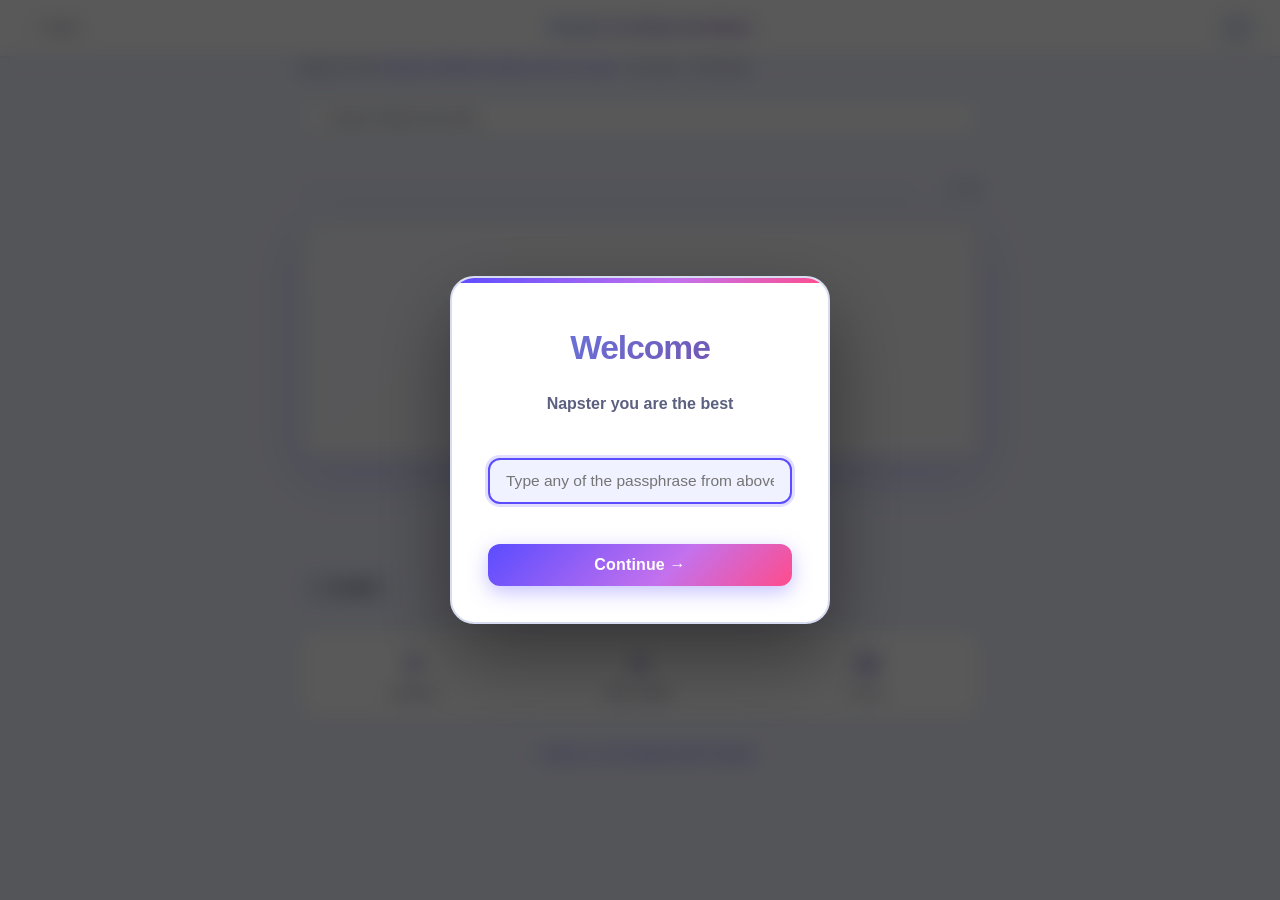
==== claude-certified-architect.html @ 0780bf37 "feat: add Claude Certified Architect deck (30 cards, 5 domains) Based on the CCA-F exam at certsafar" ====
<!DOCTYPE html>
<html lang="en" data-theme="light">
<head>
  <meta charset="UTF-8">
  <meta name="viewport" content="width=device-width, initial-scale=1.0">
  <title>Claude Certified Architect – Revision on the Go</title>
  <link rel="stylesheet" href="style.css">
  <script>document.documentElement.setAttribute('data-theme', localStorage.getItem('lottg_theme') || 'light');</script>
</head>
<body>
  <header class="page-header">
    <a class="back-link" href="index.html">← Topics</a>
    <h1>Claude Certified Architect</h1>
    <div class="header-actions">
      <button class="theme-btn" id="theme-toggle" title="Toggle dark mode">☾</button>
    </div>
  </header>

  <main>
    <div class="deck-header">
      <p class="deck-meta-line">Based on the <a href="https://www.certsafari.com/anthropic/claude-certified-architect" target="_blank" rel="noopener">Claude Certified Architect (CCA-F) exam</a> · 30 cards · 5 domains</p>
    </div>

    <div class="deck-search-wrap">
      <span style="color:var(--text-muted);font-size:0.9rem">⌕</span>
      <input type="search" id="deck-search" placeholder="Search within this deck…" autocomplete="off">
    </div>
    <p class="search-matches" id="search-matches"></p>

    <div class="progress-wrap">
      <div class="progress-bar"><div class="progress-fill" id="progress-fill"></div></div>
      <span class="progress-text" id="progress-text">0 / 30</span>
    </div>

    <div class="card-viewport">
      <div class="card-inner" id="card-inner">
        <div class="card-face card-front">
          <p class="card-text" id="card-q"></p>
          <span class="card-hint">click · tap · space to flip</span>
        </div>
        <div class="card-face card-back">
          <p class="card-text" id="card-a"></p>
          <span class="card-hint">flip again to return</span>
        </div>
      </div>
    </div>

    <div class="card-nav">
      <button class="nav-btn" id="prev-btn" title="Previous (←)">‹</button>
      <button class="flip-btn" id="flip-btn">Flip</button>
      <button class="nav-btn" id="next-btn" title="Next (→)">›</button>
    </div>
    <p class="card-pos" id="card-pos">Card 1 of 30</p>

    <div class="sr-controls hidden" id="sr-controls">
      <button class="sr-btn sr-again" id="sr-again" title="Key: 1">Again</button>
      <button class="sr-btn sr-good"  id="sr-good"  title="Key: 2">Good</button>
      <button class="sr-btn sr-easy"  id="sr-easy"  title="Key: 3">Easy</button>
      <button class="sr-btn sr-known" id="sr-known" title="Key: K">Mark Known</button>
    </div>

    <div class="deck-toolbar">
      <button class="btn-secondary" id="shuffle-btn" title="Key: S">⇌ Shuffle</button>
    </div>

    <div class="stats-row">
      <div class="stat"><span class="stat-value" id="stat-known">0</span><span class="stat-label">Known</span></div>
      <div class="stat"><span class="stat-value" id="stat-due">0</span><span class="stat-label">Due today</span></div>
      <div class="stat"><span class="stat-value" id="stat-total">30</span><span class="stat-label">Total</span></div>
    </div>

    <p class="learn-next"><a href="get-started-with-claude.html">← Back to: Get Started with Claude</a></p>
  </main>

  <script>
  var DECK_ID = 'claude-certified-architect';
  var CARDS = [
    /* ── Domain 1: Agentic Architecture & Orchestration ── */
    { q: 'What are the two key stop_reason values in an agentic loop, and what does each mean?', a: '"tool_use" — the model wants to call a tool; continue the loop by executing the tool and returning results. "end_turn" — the model has finished; terminate the loop.' },
    { q: 'What is the hub-and-spoke architecture in multi-agent systems?', a: 'A coordinator (hub) manages multiple subagents (spokes). The coordinator decomposes tasks, delegates to subagents, aggregates results, and routes all communication — subagents do not talk to each other directly.' },
    { q: 'What must be explicitly provided when spawning a subagent?', a: 'The complete context the subagent needs — subagents have isolated context and do NOT automatically inherit anything from the coordinator. Pass all relevant findings, goals, and constraints directly in the subagent prompt.' },
    { q: 'What is the difference between programmatic enforcement and prompt-based guidance?', a: 'Programmatic enforcement is deterministic — it blocks or transforms behaviour in code regardless of model output. Prompt-based guidance is probabilistic — the model may or may not follow it. Use programmatic enforcement when guaranteed compliance is required.' },
    { q: 'What does a PostToolUse hook do in the Agent SDK?', a: 'It intercepts tool results after execution, allowing transformation or normalization of the result before the model sees it — e.g. stripping unnecessary fields, reformatting data, or enforcing compliance rules on the output.' },
    { q: 'How do you resume a named session in Claude Code, and when should you prefer a fresh start instead?', a: 'Use --resume <session-name> to resume. Prefer a fresh start with an injected summary when the original session has stale results — resuming with outdated context is less reliable than starting clean and injecting a concise summary of prior findings.' },
    { q: 'What is fork_session used for in Claude Code?', a: 'Creating independent branches from a shared session baseline — useful for exploring divergent implementation approaches in parallel without one branch affecting the other.' },

    /* ── Domain 2: Tool Design & MCP Integration ── */
    { q: 'What is the primary mechanism for LLM tool selection, and what makes it fail?', a: 'Tool descriptions are the primary signal. Failures occur when descriptions are too minimal, ambiguous, or overlapping — causing misrouting. Include input formats, example queries, edge cases, and clear boundaries to differentiate tools.' },
    { q: 'What does the MCP isError flag communicate, and why structure error responses?', a: 'isError signals a tool failure to the agent. Structured error responses (errorCategory, isRetryable boolean, description) let the agent decide whether to retry, fall back, or escalate — generic errors hide this context and prevent appropriate recovery.' },
    { q: 'What is the scoped tool access principle?', a: 'Each subagent should only have access to the tools relevant to its specialisation. Giving agents too many tools (18+ vs 4–5) degrades selection reliability and causes misuse of tools outside their domain.' },
    { q: 'What is the difference between project-level and user-level MCP server scoping?', a: 'Project-level (.mcp.json) — shared via version control, applies to all team members working on the project. User-level (~/.claude.json) — personal/experimental servers, not shared, applies across all projects for that user.' },
    { q: 'What is the difference between the Grep and Glob built-in tools?', a: 'Grep searches file CONTENTS for patterns (function names, error messages, imports). Glob matches FILE PATHS by name or extension pattern. Use Grep to find where something is written; use Glob to find files by name.' },
    { q: 'When should you use Read + Write instead of Edit in Claude Code?', a: 'When Edit cannot find a unique anchor text match in the file. Read the full file, make the modification in memory, then Write the complete updated content back.' },

    /* ── Domain 3: Claude Code Configuration & Workflows ── */
    { q: 'What is the CLAUDE.md configuration hierarchy?', a: 'User-level (~/.claude/CLAUDE.md) applies globally but is NOT shared via version control. Project-level (root CLAUDE.md) applies to the whole project. Directory-level CLAUDE.md applies only within that directory. Lower levels inherit from higher ones.' },
    { q: 'What is the difference between project-scoped and user-scoped slash commands?', a: 'Project-scoped commands live in .claude/commands/ and are shared with all team members via version control. User-scoped commands are personal and apply across all projects for that user only.' },
    { q: 'What does context: fork frontmatter do in a Claude Code skill?', a: 'Runs the skill in an isolated sub-agent context — keeping verbose or exploratory output out of the main agent\'s context window, preserving its focus and token budget.' },
    { q: 'When should you use Plan Mode vs direct execution?', a: 'Plan Mode for complex tasks: large-scale changes, architectural decisions, multi-file modifications, or when multiple approaches need evaluation before committing. Direct execution for well-scoped, understood changes like single-file bug fixes or adding a simple conditional.' },
    { q: 'What does the -p (--print) flag do when running Claude Code in CI/CD?', a: 'Runs Claude Code in non-interactive mode — it completes the task and exits without waiting for user input. Essential for automated pipelines where interactive prompts would cause the job to hang.' },
    { q: 'What is the interview pattern in iterative refinement?', a: 'Having Claude ask clarifying questions before implementing — surfacing design considerations and ambiguities upfront, reducing the number of revision cycles needed to reach the correct output.' },

    /* ── Domain 4: Prompt Engineering & Structured Output ── */
    { q: 'Why are explicit criteria superior to vague instructions in prompt engineering?', a: 'Vague instructions like "be conservative" fail to improve precision because the model cannot operationalise them consistently. Explicit criteria (e.g. "flag only when behaviour directly contradicts code comments") define exactly what to report vs skip, reducing false positives.' },
    { q: 'What is the role of few-shot examples in prompting?', a: 'They demonstrate desired output format, handling of ambiguous cases, and reasoning style — enabling the model to generalise to novel patterns beyond what is explicitly described. Most effective for consistently formatted, actionable output and reducing hallucination in extraction tasks.' },
    { q: 'What is the most reliable method for guaranteed schema-compliant structured output?', a: 'Tool use with JSON schemas as input parameters, combined with tool_choice: "any" to force the model to call the tool. This eliminates JSON syntax errors — though semantic errors (wrong values) still require validation.' },
    { q: 'What is the retry-with-error-feedback pattern?', a: 'On extraction failure, send a follow-up request that includes the original document, the failed extraction, and the specific validation errors. This gives the model the information needed to correct its output. Note: retries are ineffective when the required information is simply absent from the source.' },
    { q: 'What is the Message Batches API best suited for, and what are its constraints?', a: 'Non-blocking, latency-tolerant workloads — overnight reports, weekly audits, bulk classification. Offers 50% cost savings and up to 24-hour processing. NOT suitable for blocking workflows (e.g. pre-merge checks). Does not support multi-turn tool calling within a single request.' },
    { q: 'Why is independent review more effective than self-review?', a: 'The generating model retains its own reasoning and is less likely to question its own decisions. A second independent Claude instance reviews the code without that bias, making it more likely to catch subtle issues the generator overlooked.' },

    /* ── Domain 5: Context Management & Reliability ── */
    { q: 'What is the "lost in the middle" effect?', a: 'Models process information at the beginning and end of context reliably but may omit or misweight information in the middle. Mitigation: place key findings summaries at the start of prompts and use explicit section headers to structure long contexts.' },
    { q: 'What are appropriate escalation triggers in an agent system?', a: 'Customer explicitly requests a human agent, the request involves a policy exception or gap the agent cannot resolve, the agent cannot make progress. Sentiment-based escalation and self-reported confidence are unreliable proxies — use explicit criteria with few-shot examples.' },
    { q: 'What structured information should error responses include in multi-agent systems?', a: 'Failure type, the attempted query, any partial results obtained, and suggested alternatives. This context lets the coordinator decide whether to retry, delegate differently, or escalate — generic error statuses prevent informed recovery.' },
    { q: 'What are scratchpad files used for in large codebase exploration?', a: 'Persisting key findings across context boundaries — agents write discoveries to a scratchpad file and reference it in subsequent questions, preventing important information from being lost when the context window fills or a new session starts.' },
    { q: 'What is stratified random sampling used for in AI output validation?', a: 'Measuring error rates within high-confidence extraction subsets — aggregate accuracy metrics (e.g. 97%) can mask poor performance on specific document types or fields. Stratified sampling validates that accuracy is consistent across all categories before automating.' }
  ];
  </script>
  <script src="app.js"></script>
  <script>document.addEventListener('DOMContentLoaded', function () { initLogin(function () { initDeck(DECK_ID, CARDS); }); });</script>
</body>
</html>
---- style.css ----
/* ============================================================
   Learning on the Go — UI v2  (colorful redesign)
   ============================================================ */

/* ===== Tokens ===== */
:root {
  --bg:           #f0f2ff;
  --surface:      #ffffff;
  --surface-2:    #e8ebfa;
  --text:         #0e1029;
  --text-muted:   #5b6080;
  --accent:       #5b4cff;
  --accent-hover: #4a3dee;
  --accent-light: #ede9ff;
  --border:       #d8dcf0;
  --success:      #00c48c;
  --warning:      #ffb300;
  --danger:       #ff4757;
  --radius:       16px;
  --card-radius:  22px;

  /* gradients */
  --grad-hero:      linear-gradient(135deg, #667eea 0%, #764ba2 100%);
  --grad-card-back: linear-gradient(135deg, #5b4cff 0%, #c471ed 60%, #ff4c8b 100%);
  --grad-btn:       linear-gradient(135deg, #5b4cff 0%, #8b5cf6 100%);
  --grad-progress:  linear-gradient(90deg, #5b4cff, #c471ed, #ff4c8b);

  /* deck accent colours (nth-child) */
  --deck1-from: #667eea; --deck1-to: #764ba2;
  --deck2-from: #f093fb; --deck2-to: #f5576c;
  --deck3-from: #4facfe; --deck3-to: #00f2fe;
  --deck4-from: #43e97b; --deck4-to: #38f9d7;

  --shadow:      0 6px 28px rgba(91,76,255,.13);
  --card-shadow: 0 16px 48px rgba(91,76,255,.18);
  --glow:        0 0 0 3px rgba(91,76,255,.18);
}

[data-theme="dark"] {
  --bg:           #0b0d1e;
  --surface:      #131528;
  --surface-2:    #1a1d35;
  --text:         #e6e8ff;
  --text-muted:   #7b80aa;
  --accent:       #7c6fff;
  --accent-hover: #6d60f0;
  --accent-light: #1c1a42;
  --border:       #262a4a;
  --success:      #34d399;
  --warning:      #fbbf24;
  --danger:       #fb7185;
  --grad-hero:    linear-gradient(135deg, #1e1b4b 0%, #312e81 100%);
  --shadow:       0 6px 28px rgba(0,0,0,.45);
  --card-shadow:  0 16px 48px rgba(0,0,0,.55);
  --glow:         0 0 0 3px rgba(124,111,255,.22);
}

/* ===== Reset ===== */
*, *::before, *::after { box-sizing: border-box; margin: 0; padding: 0; }

body {
  font-family: -apple-system, BlinkMacSystemFont, 'Segoe UI', Roboto, sans-serif;
  background: var(--bg);
  color: var(--text);
  min-height: 100vh;
  line-height: 1.55;
  transition: background .3s, color .3s;
}

a { color: var(--accent); text-decoration: none; }
a:hover { text-decoration: underline; }

button {
  cursor: pointer;
  border: none;
  font-family: inherit;
  font-size: .9rem;
  border-radius: 10px;
  padding: .5rem 1rem;
  transition: filter .15s, transform .1s, opacity .15s, background .15s;
}
button:active { transform: scale(.96); }
button:disabled { opacity: .4; cursor: default; }

/* ===== Page header ===== */
.page-header {
  display: flex;
  align-items: center;
  justify-content: space-between;
  padding: .85rem 1.5rem;
  background: var(--surface);
  border-bottom: 1px solid var(--border);
  position: sticky;
  top: 0;
  z-index: 10;
  box-shadow: 0 1px 12px rgba(91,76,255,.07);
}
.page-header h1 {
  font-size: 1.05rem;
  font-weight: 700;
  background: var(--grad-hero);
  -webkit-background-clip: text;
  -webkit-text-fill-color: transparent;
  background-clip: text;
}
[data-theme="dark"] .page-header h1 {
  background: none;
  -webkit-background-clip: unset;
  background-clip: unset;
  -webkit-text-fill-color: #ffffff;
  color: #ffffff;
}
.header-actions { display: flex; align-items: center; gap: .5rem; }

main { max-width: 720px; margin: 0 auto; padding: 0 1.25rem 3rem; }

/* ===== Buttons ===== */
.btn-secondary {
  background: var(--surface-2);
  color: var(--text);
  border: 1.5px solid var(--border);
  font-weight: 500;
}
.btn-secondary:hover { background: var(--border); }

.btn-accent {
  background: var(--grad-btn);
  color: #fff;
  font-weight: 600;
  box-shadow: 0 4px 14px rgba(91,76,255,.3);
}
.btn-accent:hover { filter: brightness(1.08); }

.theme-btn {
  background: var(--surface-2);
  color: var(--text);
  border: 1.5px solid var(--border);
  padding: .35rem .65rem;
  font-size: 1rem;
  line-height: 1;
  border-radius: 10px;
}
.theme-btn:hover { background: var(--border); }

/* ===== Home hero ===== */
.home-hero {
  background: var(--grad-hero);
  border-radius: 0 0 28px 28px;
  padding: 2.5rem 2rem 2.25rem;
  text-align: center;
  margin: 0 -1.25rem 2rem;
  position: relative;
  overflow: hidden;
}
.home-hero::before {
  content: '';
  position: absolute;
  inset: 0;
  background: url("data:image/svg+xml,%3Csvg width='60' height='60' viewBox='0 0 60 60' xmlns='http://www.w3.org/2000/svg'%3E%3Cg fill='none' fill-rule='evenodd'%3E%3Cg fill='%23ffffff' fill-opacity='0.04'%3E%3Ccircle cx='30' cy='30' r='20'/%3E%3C/g%3E%3C/g%3E%3C/svg%3E");
}
.home-hero h2 {
  font-size: 2rem;
  font-weight: 800;
  color: #fff;
  margin-bottom: .4rem;
  letter-spacing: -.02em;
  position: relative;
}
.home-hero p {
  color: rgba(255,255,255,.78);
  font-size: .95rem;
  position: relative;
}

/* ===== Search box ===== */
.search-box {
  display: flex;
  align-items: center;
  background: var(--surface);
  border: 2px solid var(--border);
  border-radius: var(--radius);
  padding: .65rem 1.1rem;
  gap: .6rem;
  margin-bottom: 1rem;
  transition: border-color .2s, box-shadow .2s;
}
.search-box:focus-within {
  border-color: var(--accent);
  box-shadow: var(--glow);
}
.search-box input {
  flex: 1;
  border: none;
  background: transparent;
  color: var(--text);
  font-size: 1rem;
  font-family: inherit;
  outline: none;
}
.search-box input::placeholder { color: var(--text-muted); }
.search-icon { color: var(--accent); font-size: 1.1rem; }

/* Cross-deck search results */
.search-results {
  background: var(--surface);
  border: 1.5px solid var(--border);
  border-radius: var(--radius);
  overflow: hidden;
  margin-bottom: 1.5rem;
  display: none;
  box-shadow: var(--shadow);
}
.search-results.visible { display: block; }
.search-result-item {
  padding: .8rem 1.1rem;
  border-bottom: 1px solid var(--border);
  cursor: pointer;
  transition: background .15s;
}
.search-result-item:last-child { border-bottom: none; }
.search-result-item:hover { background: var(--surface-2); }
.search-result-deck {
  font-size: .7rem;
  font-weight: 800;
  text-transform: uppercase;
  letter-spacing: .07em;
  margin-bottom: .2rem;
  background: var(--grad-hero);
  -webkit-background-clip: text;
  -webkit-text-fill-color: transparent;
  background-clip: text;
}
.search-result-q { font-weight: 600; margin-bottom: .15rem; font-size: .9rem; }
.search-result-a { font-size: .82rem; color: var(--text-muted); }
.search-no-results { padding: 1.5rem; text-align: center; color: var(--text-muted); font-size: .9rem; }

/* ===== Section label ===== */
.section-title {
  font-size: .72rem;
  font-weight: 800;
  color: var(--text-muted);
  text-transform: uppercase;
  letter-spacing: .1em;
  margin-bottom: .85rem;
}

/* ===== Topic grid ===== */
.topic-grid {
  display: grid;
  grid-template-columns: repeat(auto-fill, minmax(195px, 1fr));
  gap: 1rem;
  margin-bottom: 2rem;
}

.topic-card {
  display: flex;
  flex-direction: column;
  gap: .4rem;
  background: var(--surface);
  border: 2px solid transparent;
  border-radius: var(--radius);
  padding: 1.3rem 1.25rem 1.1rem;
  color: var(--text);
  position: relative;
  overflow: hidden;
  transition: transform .2s, box-shadow .2s;
}
.topic-card::before {
  content: '';
  position: absolute;
  inset: 0;
  border-radius: var(--radius);
  padding: 2px;
  background: var(--tc-grad, var(--grad-hero));
  -webkit-mask: linear-gradient(#fff 0 0) content-box, linear-gradient(#fff 0 0);
  -webkit-mask-composite: xor;
  mask-composite: exclude;
  pointer-events: none;
}
.topic-card::after {
  content: '';
  position: absolute;
  top: 0; right: 0;
  width: 80px; height: 80px;
  border-radius: 50%;
  background: var(--tc-grad, var(--grad-hero));
  opacity: .07;
  transform: translate(25px, -25px);
  pointer-events: none;
}
.topic-card:hover {
  transform: translateY(-4px);
  box-shadow: var(--shadow);
  text-decoration: none;
}
.topic-card:nth-child(1) { --tc-grad: linear-gradient(135deg, var(--deck1-from), var(--deck1-to)); }
.topic-card:nth-child(2) { --tc-grad: linear-gradient(135deg, var(--deck2-from), var(--deck2-to)); }
.topic-card:nth-child(3) { --tc-grad: linear-gradient(135deg, var(--deck3-from), var(--deck3-to)); }
.topic-card:nth-child(4) { --tc-grad: linear-gradient(135deg, var(--deck4-from), var(--deck4-to)); }

.topic-card-icon {
  font-size: 1.6rem;
  margin-bottom: .1rem;
}
.topic-card-title {
  font-weight: 700;
  font-size: 1rem;
  background: var(--tc-grad, var(--grad-hero));
  -webkit-background-clip: text;
  -webkit-text-fill-color: transparent;
  background-clip: text;
}
.topic-card-meta { font-size: .8rem; color: var(--text-muted); }
.topic-card-due {
  display: inline-flex;
  align-items: center;
  gap: .2rem;
  font-size: .72rem;
  font-weight: 700;
  color: var(--warning);
  background: rgba(255,179,0,.12);
  padding: .18rem .5rem;
  border-radius: 20px;
  margin-top: .2rem;
  width: fit-content;
}

/* ===== Keyboard shortcuts ===== */
kbd {
  background: var(--surface-2);
  border: 1px solid var(--border);
  border-radius: 5px;
  padding: .1rem .4rem;
  font-size: .78rem;
  font-family: inherit;
}

/* ===== Data actions ===== */
.data-actions {
  padding-top: 1.5rem;
  border-top: 1px solid var(--border);
  display: flex;
  gap: .6rem;
  align-items: center;
  flex-wrap: wrap;
}
.data-label {
  font-size: .72rem;
  color: var(--text-muted);
  flex: 0 0 100%;
  font-weight: 800;
  text-transform: uppercase;
  letter-spacing: .08em;
  margin-bottom: .1rem;
}
.file-input-label {
  display: inline-flex;
  align-items: center;
  gap: .4rem;
  background: var(--surface-2);
  color: var(--text);
  border: 1.5px solid var(--border);
  padding: .5rem 1rem;
  border-radius: 10px;
  cursor: pointer;
  font-size: .9rem;
  font-weight: 500;
  transition: background .15s;
}
.file-input-label:hover { background: var(--border); }
input[type="file"] { display: none; }

.data-disclaimer {
  flex: 0 0 100%;
  font-size: .78rem;
  color: var(--text-muted);
  background: var(--surface-2);
  border: 1px solid var(--border);
  border-left: 3px solid var(--accent);
  border-radius: 8px;
  padding: .55rem .85rem;
  margin-top: .35rem;
  line-height: 1.5;
}

/* ===== Back link ===== */
.back-link {
  font-size: .875rem;
  color: var(--text-muted);
  display: inline-flex;
  align-items: center;
  gap: .25rem;
  font-weight: 500;
}
.back-link:hover { color: var(--accent); text-decoration: none; }

/* ===== Deck header ===== */
.deck-header { margin-bottom: 1.25rem; }
.deck-meta-line { font-size: .82rem; color: var(--text-muted); }

/* ===== In-deck search ===== */
.deck-search-wrap {
  display: flex;
  align-items: center;
  background: var(--surface);
  border: 2px solid var(--border);
  border-radius: 10px;
  padding: .42rem .85rem;
  gap: .4rem;
  margin-bottom: .5rem;
  transition: border-color .2s, box-shadow .2s;
}
.deck-search-wrap:focus-within { border-color: var(--accent); box-shadow: var(--glow); }
.deck-search-wrap input {
  flex: 1;
  border: none;
  background: transparent;
  color: var(--text);
  font-size: .9rem;
  font-family: inherit;
  outline: none;
}
.deck-search-wrap input::placeholder { color: var(--text-muted); }
.search-matches { font-size: .78rem; color: var(--text-muted); min-height: 1.4rem; margin-bottom: .75rem; }

/* ===== Progress bar ===== */
.progress-wrap {
  display: flex;
  align-items: center;
  gap: .75rem;
  margin-bottom: 1.25rem;
}
.progress-bar {
  flex: 1;
  height: 7px;
  background: var(--surface-2);
  border-radius: 4px;
  overflow: hidden;
}
.progress-fill {
  height: 100%;
  background: var(--grad-progress);
  border-radius: 4px;
  transition: width .4s ease;
  width: 0%;
}
.progress-text { font-size: .78rem; color: var(--text-muted); white-space: nowrap; min-width: 52px; text-align: right; }

/* ===== Flashcard ===== */
.card-viewport { perspective: 1300px; margin-bottom: 1.25rem; }
.card-inner {
  position: relative;
  height: 240px;
  transform-style: preserve-3d;
  transition: transform .44s cubic-bezier(.4,.2,.2,1);
  cursor: pointer;
  user-select: none;
}
.card-inner.flipped { transform: rotateY(180deg); }

.card-face {
  position: absolute;
  inset: 0;
  border-radius: var(--card-radius);
  display: flex;
  flex-direction: column;
  align-items: center;
  justify-content: center;
  padding: 1.75rem;
  backface-visibility: hidden;
  -webkit-backface-visibility: hidden;
  box-shadow: var(--card-shadow);
}
.card-front {
  background: var(--surface);
  border: 2px solid var(--border);
}
.card-front::before {
  content: '';
  position: absolute;
  inset: 0;
  border-radius: var(--card-radius);
  background: var(--grad-hero);
  opacity: .04;
  pointer-events: none;
}
.card-back {
  background: var(--grad-card-back);
  transform: rotateY(180deg);
  border: none;
}

.card-text {
  font-size: 1.05rem;
  font-weight: 600;
  text-align: center;
  line-height: 1.65;
  max-height: 178px;
  overflow-y: auto;
  width: 100%;
}
.card-front .card-text { color: var(--text); }
.card-back  .card-text { color: #fff; text-shadow: 0 1px 4px rgba(0,0,0,.2); }

.card-hint {
  position: absolute;
  bottom: .9rem;
  font-size: .68rem;
  letter-spacing: .06em;
  text-transform: uppercase;
  font-weight: 600;
}
.card-front .card-hint { color: var(--text-muted); }
.card-back  .card-hint { color: rgba(255,255,255,.6); }

/* ===== Card nav ===== */
.card-nav {
  display: flex;
  align-items: center;
  justify-content: center;
  gap: .7rem;
  margin-bottom: .75rem;
}
.nav-btn {
  background: var(--surface);
  border: 2px solid var(--border);
  color: var(--text-muted);
  width: 42px;
  height: 42px;
  border-radius: 50%;
  font-size: 1.25rem;
  display: flex;
  align-items: center;
  justify-content: center;
  padding: 0;
  flex-shrink: 0;
  line-height: 1;
  transition: border-color .2s, color .2s, box-shadow .2s;
}
.nav-btn:hover:not(:disabled) {
  border-color: var(--accent);
  color: var(--accent);
  box-shadow: var(--glow);
}
.flip-btn {
  background: var(--grad-btn);
  color: #fff;
  padding: .65rem 1.6rem;
  font-size: .95rem;
  font-weight: 700;
  border-radius: 12px;
  flex: 1;
  max-width: 160px;
  box-shadow: 0 4px 16px rgba(91,76,255,.3);
  letter-spacing: .01em;
}
.flip-btn:hover { filter: brightness(1.08); }

.card-pos { font-size: .82rem; color: var(--text-muted); text-align: center; margin-bottom: 1.1rem; }

/* ===== SR controls ===== */
.sr-controls {
  display: flex;
  gap: .45rem;
  margin-bottom: 1.1rem;
  flex-wrap: wrap;
}
.sr-controls.hidden { display: none; }
.sr-btn {
  flex: 1;
  min-width: 64px;
  font-weight: 700;
  padding: .55rem .4rem;
  border-radius: 10px;
  font-size: .82rem;
  letter-spacing: .01em;
}
.sr-again  { background: rgba(255,71,87,.12);  color: var(--danger);  border: 1.5px solid rgba(255,71,87,.25); }
.sr-again:hover  { background: rgba(255,71,87,.22); }
.sr-good   { background: rgba(255,179,0,.12);  color: var(--warning); border: 1.5px solid rgba(255,179,0,.25); }
.sr-good:hover   { background: rgba(255,179,0,.22); }
.sr-easy   { background: rgba(0,196,140,.12);  color: var(--success); border: 1.5px solid rgba(0,196,140,.25); }
.sr-easy:hover   { background: rgba(0,196,140,.22); }
.sr-known  { background: var(--accent-light);  color: var(--accent);  border: 1.5px solid rgba(91,76,255,.2); }
.sr-known:hover  { opacity: .82; }
.sr-known.is-known { opacity: .5; }

/* ===== Deck toolbar ===== */
.deck-toolbar { display: flex; gap: .5rem; margin-bottom: 1.5rem; flex-wrap: wrap; }

/* ===== Stats row ===== */
.stats-row {
  display: flex;
  gap: 0;
  border-top: 1px solid var(--border);
  margin-top: .25rem;
  background: var(--surface);
  border-radius: var(--radius);
  overflow: hidden;
  box-shadow: 0 2px 12px rgba(91,76,255,.06);
}
.stat {
  flex: 1;
  display: flex;
  flex-direction: column;
  align-items: center;
  gap: .15rem;
  padding: 1rem .5rem;
  border-right: 1px solid var(--border);
}
.stat:last-child { border-right: none; }
.stat-value {
  font-size: 1.5rem;
  font-weight: 800;
  background: var(--grad-hero);
  -webkit-background-clip: text;
  -webkit-text-fill-color: transparent;
  background-clip: text;
}
.stat-label { font-size: .68rem; color: var(--text-muted); text-transform: uppercase; letter-spacing: .07em; font-weight: 700; }

/* ===== Learn next ===== */
.learn-next { margin-top: 1.5rem; text-align: center; font-size: .9rem; }

/* ===== Toast ===== */
.toast {
  position: fixed;
  bottom: 1.5rem;
  left: 50%;
  transform: translateX(-50%) translateY(80px);
  background: var(--grad-btn);
  color: #fff;
  padding: .55rem 1.3rem;
  border-radius: 30px;
  font-size: .875rem;
  font-weight: 700;
  transition: transform .28s, opacity .28s;
  opacity: 0;
  z-index: 100;
  pointer-events: none;
  white-space: nowrap;
  box-shadow: 0 4px 20px rgba(91,76,255,.4);
}
.toast.show { transform: translateX(-50%) translateY(0); opacity: 1; }

/* ===== Login overlay ===== */
.login-overlay {
  position: fixed;
  inset: 0;
  background: rgba(0,0,0,.65);
  backdrop-filter: blur(10px);
  -webkit-backdrop-filter: blur(10px);
  display: flex;
  align-items: center;
  justify-content: center;
  z-index: 9999;
}
.login-box {
  background: var(--surface);
  border: 2px solid var(--border);
  border-radius: 24px;
  padding: 2.75rem 2.25rem 2.25rem;
  width: 100%;
  max-width: 380px;
  margin: 1rem;
  box-shadow: 0 32px 80px rgba(0,0,0,.4);
  text-align: center;
  animation: loginPop .38s cubic-bezier(.34,1.56,.64,1);
  position: relative;
  overflow: hidden;
}
.login-box::before {
  content: '';
  position: absolute;
  top: 0; left: 0; right: 0;
  height: 5px;
  background: var(--grad-card-back);
}
@keyframes loginPop {
  from { transform: scale(.82) translateY(24px); opacity: 0; }
  to   { transform: scale(1)   translateY(0);    opacity: 1; }
}
.login-title {
  font-size: 2.1rem;
  font-weight: 900;
  letter-spacing: -.03em;
  margin-bottom: .4rem;
  background: var(--grad-hero);
  -webkit-background-clip: text;
  -webkit-text-fill-color: transparent;
  background-clip: text;
}
.login-tagline {
  font-size: 1rem;
  font-weight: 600;
  color: var(--text-muted);
  margin-bottom: 1.85rem;
  line-height: 1.5;
  transition: opacity 0.4s ease;
  min-height: 3rem;
  display: flex;
  align-items: center;
  justify-content: center;
}
.login-tagline.fade-out { opacity: 0; }
.login-input {
  width: 100%;
  padding: .75rem 1rem;
  border: 2px solid var(--border);
  border-radius: 12px;
  background: var(--bg);
  color: var(--text);
  font-family: inherit;
  font-size: .97rem;
  outline: none;
  margin-bottom: .65rem;
  transition: border-color .2s, box-shadow .2s;
  text-align: center;
}
.login-input:focus { border-color: var(--accent); box-shadow: var(--glow); }
.login-input.shake { animation: loginShake .36s ease; border-color: var(--danger); }
@keyframes loginShake {
  0%,100% { transform: translateX(0); }
  20%     { transform: translateX(-9px); }
  40%     { transform: translateX(9px); }
  60%     { transform: translateX(-5px); }
  80%     { transform: translateX(5px); }
}
.login-err { font-size: .8rem; color: var(--danger); min-height: 1.25rem; margin-bottom: .6rem; font-weight: 500; }
.login-submit {
  width: 100%;
  padding: .78rem;
  background: var(--grad-card-back);
  color: #fff;
  border: none;
  border-radius: 12px;
  font-size: 1rem;
  font-weight: 800;
  font-family: inherit;
  cursor: pointer;
  transition: filter .15s, transform .1s;
  letter-spacing: .01em;
  box-shadow: 0 6px 20px rgba(91,76,255,.35);
}
.login-submit:hover  { filter: brightness(1.08); }
.login-submit:active { transform: scale(.97); }

/* ===== Empty state ===== */
.empty-msg { text-align: center; color: var(--text-muted); font-size: .9rem; padding: 1rem 0 .5rem; }

/* ===== Responsive ===== */
@media (max-width: 480px) {
  main { padding: 0 1rem 2.5rem; }
  .home-hero { padding: 2rem 1.25rem 1.75rem; border-radius: 0 0 20px 20px; }
  .home-hero h2 { font-size: 1.5rem; }
  .card-face { padding: 1.25rem; }
  .card-inner { height: 205px; }
  .card-text { font-size: .95rem; }
  .topic-grid { grid-template-columns: 1fr 1fr; }
}
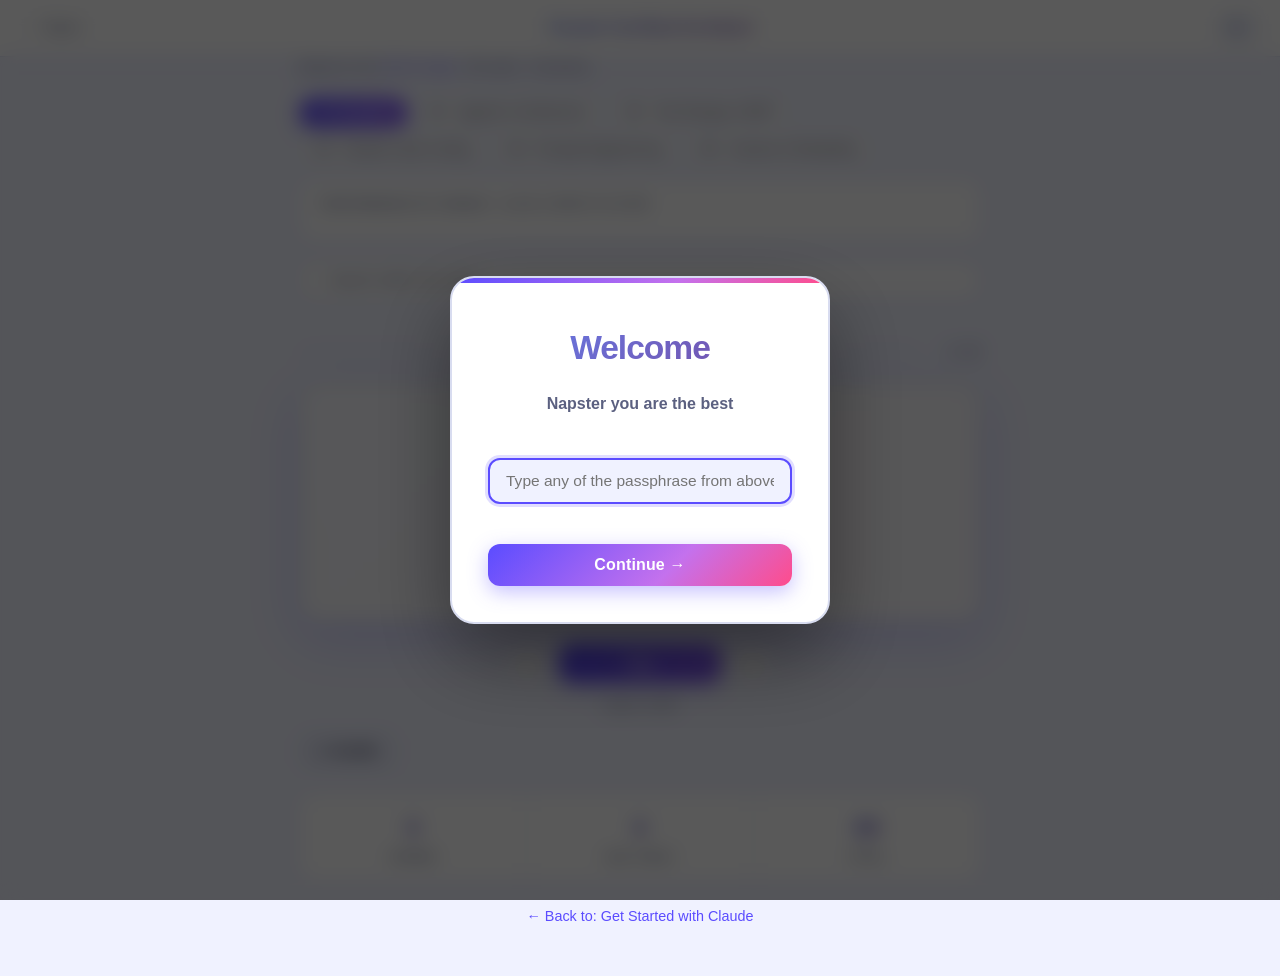
==== commit 9336275b: "feat: CCA-F deck — 80 cards, domain filter, performance tracking Expanded CCA-F from 30 to 80 exam-s" ====
--- a/claude-certified-architect.html
+++ b/claude-certified-architect.html
@@ -18,7 +18,23 @@
 
   <main>
     <div class="deck-header">
-      <p class="deck-meta-line">Based on the <a href="https://www.certsafari.com/anthropic/claude-certified-architect" target="_blank" rel="noopener">Claude Certified Architect (CCA-F) exam</a> · 30 cards · 5 domains</p>
+      <p class="deck-meta-line">Based on the <a href="https://www.certsafari.com/anthropic/claude-certified-architect" target="_blank" rel="noopener">CCA-F exam</a> · 80 cards · 5 domains</p>
+    </div>
+
+    <!-- Domain filter -->
+    <div class="domain-filter">
+      <button class="domain-btn active" data-domain="all" onclick="window.lottgDeck.setDomain(null)">All Domains</button>
+      <button class="domain-btn" data-domain="D1" onclick="window.lottgDeck.setDomain('D1')">D1 · Agentic Architecture</button>
+      <button class="domain-btn" data-domain="D2" onclick="window.lottgDeck.setDomain('D2')">D2 · Tool Design &amp; MCP</button>
+      <button class="domain-btn" data-domain="D3" onclick="window.lottgDeck.setDomain('D3')">D3 · Claude Code Config</button>
+      <button class="domain-btn" data-domain="D4" onclick="window.lottgDeck.setDomain('D4')">D4 · Prompt Engineering</button>
+      <button class="domain-btn" data-domain="D5" onclick="window.lottgDeck.setDomain('D5')">D5 · Context &amp; Reliability</button>
+    </div>
+
+    <!-- Per-domain performance -->
+    <div class="domain-stats-wrap">
+      <div class="domain-stats-title">Performance by domain · click a row to filter</div>
+      <div id="domain-stats"></div>
     </div>
 
     <div class="deck-search-wrap">
@@ -29,7 +45,7 @@
 
     <div class="progress-wrap">
       <div class="progress-bar"><div class="progress-fill" id="progress-fill"></div></div>
-      <span class="progress-text" id="progress-text">0 / 30</span>
+      <span class="progress-text" id="progress-text">0 / 80</span>
     </div>
 
     <div class="card-viewport">
@@ -50,7 +66,7 @@
       <button class="flip-btn" id="flip-btn">Flip</button>
       <button class="nav-btn" id="next-btn" title="Next (→)">›</button>
     </div>
-    <p class="card-pos" id="card-pos">Card 1 of 30</p>
+    <p class="card-pos" id="card-pos">Card 1 of 80</p>
 
     <div class="sr-controls hidden" id="sr-controls">
       <button class="sr-btn sr-again" id="sr-again" title="Key: 1">Again</button>
@@ -66,7 +82,7 @@
     <div class="stats-row">
       <div class="stat"><span class="stat-value" id="stat-known">0</span><span class="stat-label">Known</span></div>
       <div class="stat"><span class="stat-value" id="stat-due">0</span><span class="stat-label">Due today</span></div>
-      <div class="stat"><span class="stat-value" id="stat-total">30</span><span class="stat-label">Total</span></div>
+      <div class="stat"><span class="stat-value" id="stat-total">80</span><span class="stat-label">Total</span></div>
     </div>
 
     <p class="learn-next"><a href="get-started-with-claude.html">← Back to: Get Started with Claude</a></p>
@@ -75,45 +91,95 @@
   <script>
   var DECK_ID = 'claude-certified-architect';
   var CARDS = [
-    /* ── Domain 1: Agentic Architecture & Orchestration ── */
-    { q: 'What are the two key stop_reason values in an agentic loop, and what does each mean?', a: '"tool_use" — the model wants to call a tool; continue the loop by executing the tool and returning results. "end_turn" — the model has finished; terminate the loop.' },
-    { q: 'What is the hub-and-spoke architecture in multi-agent systems?', a: 'A coordinator (hub) manages multiple subagents (spokes). The coordinator decomposes tasks, delegates to subagents, aggregates results, and routes all communication — subagents do not talk to each other directly.' },
-    { q: 'What must be explicitly provided when spawning a subagent?', a: 'The complete context the subagent needs — subagents have isolated context and do NOT automatically inherit anything from the coordinator. Pass all relevant findings, goals, and constraints directly in the subagent prompt.' },
-    { q: 'What is the difference between programmatic enforcement and prompt-based guidance?', a: 'Programmatic enforcement is deterministic — it blocks or transforms behaviour in code regardless of model output. Prompt-based guidance is probabilistic — the model may or may not follow it. Use programmatic enforcement when guaranteed compliance is required.' },
-    { q: 'What does a PostToolUse hook do in the Agent SDK?', a: 'It intercepts tool results after execution, allowing transformation or normalization of the result before the model sees it — e.g. stripping unnecessary fields, reformatting data, or enforcing compliance rules on the output.' },
-    { q: 'How do you resume a named session in Claude Code, and when should you prefer a fresh start instead?', a: 'Use --resume <session-name> to resume. Prefer a fresh start with an injected summary when the original session has stale results — resuming with outdated context is less reliable than starting clean and injecting a concise summary of prior findings.' },
-    { q: 'What is fork_session used for in Claude Code?', a: 'Creating independent branches from a shared session baseline — useful for exploring divergent implementation approaches in parallel without one branch affecting the other.' },
+    /* ── D1: Agentic Architecture & Orchestration ── */
+    { domain:'D1', q:'What are the two key stop_reason values in an agentic loop, and what does each mean?', a:'"tool_use" — the model wants to call a tool; execute it and return the result to continue the loop.\n"end_turn" — the model has finished; terminate the loop.\nMissing this distinction causes loops that never exit or exit prematurely.' },
+    { domain:'D1', q:'What is the hub-and-spoke architecture in multi-agent systems?', a:'A coordinator (hub) decomposes tasks, delegates to specialised subagents (spokes), aggregates results, and routes all inter-agent communication. Subagents do not talk to each other directly — only through the coordinator. This reduces coupling and simplifies error handling.' },
+    { domain:'D1', q:'What must be explicitly provided when spawning a subagent?', a:'The complete context the subagent needs — its goals, relevant findings, constraints, and any required data. Subagents have isolated context windows and inherit nothing from the parent automatically. Under-briefed subagents produce irrelevant or redundant work.' },
+    { domain:'D1', q:'What is the difference between programmatic enforcement and prompt-based guidance?', a:'Programmatic enforcement: deterministic code-level controls that block or transform behaviour regardless of model output (hooks, filters, validators).\nPrompt-based guidance: probabilistic — the model may or may not comply.\nUse programmatic enforcement when guaranteed compliance is required (PII scrubbing, scope limits).' },
+    { domain:'D1', q:'What does a PostToolUse hook do in the Agent SDK?', a:'Intercepts tool results after execution, before the model sees them. Allows: transforming/normalising output, stripping PII, enforcing schema compliance, or injecting metadata. Keeps tool-result handling deterministic without depending on model behaviour.' },
+    { domain:'D1', q:'How do you resume a named session in Claude Code, and when should you prefer a fresh start?', a:'Resume: --resume <session-name>. Prefer a fresh start when: the prior session has stale intermediate results, the conversation grew long with confusing context, or the task changed significantly. Start clean and inject a concise summary rather than resuming stale context.' },
+    { domain:'D1', q:'What is fork_session used for in Claude Code?', a:'Creating independent branches from a shared session baseline — useful for exploring divergent implementation approaches in parallel (e.g. trying two different refactoring strategies) without one branch affecting the other.' },
+    { domain:'D1', q:'What anti-pattern do arbitrary iteration caps create in agentic loops?', a:'Premature termination before task completion. The correct exit condition is stop_reason === "end_turn" or a semantic completion check (e.g. goal achieved). Hard caps are acceptable only as safety rails against infinite loops, not as primary exit conditions.' },
+    { domain:'D1', q:'What information must a structured handoff include when escalating from an agent to a human?', a:'① Current state of the task ② Steps already attempted ③ What information is missing or ambiguous ④ Specific decision needed from the human. Without this, the human cannot efficiently resume and must start over or interrogate the agent for context.' },
+    { domain:'D1', q:'What is the difference between model-driven dynamic decomposition and a pre-configured sequential pipeline?', a:'Dynamic decomposition: the coordinator uses the model to analyse the task and determine subtasks adaptively — better for open-ended workloads. Sequential pipeline: fixed order of steps known at design time — simpler and predictable but rigid. Use dynamic for exploratory agents; pipeline for repeatable, well-understood processes.' },
+    { domain:'D1', q:'How should parallel subagents return results to a coordinator?', a:'Via the tool result mechanism — each subagent\'s output is returned as a structured tool result to the coordinator. The coordinator processes all results before producing its final response. Avoid having subagents write to shared mutable state simultaneously.' },
+    { domain:'D1', q:'What is the Task tool used for in multi-agent Claude Code architectures?', a:'Spawning subagents to execute focused, bounded work in parallel — e.g. analysing different files or running independent research tasks. Results from all Task calls are available to the coordinator when they complete, enabling parallelism without complex concurrency management.' },
+    { domain:'D1', q:'When does spawning a subagent add overhead without benefit?', a:'When the task is small enough to complete in a single model call; when the coordinator would spend more effort briefing/aggregating than the subagent saves; when the task requires tight context continuity that breaks across isolated subagent contexts.' },
+    { domain:'D1', q:'How should a coordinator agent handle a subagent that returns partial results?', a:'Treat partial results as a structured error — log what was obtained, identify what is missing, decide whether to retry with a more targeted subagent, fall back to a simpler approach, or escalate. Never silently forward incomplete results as if complete.' },
+    { domain:'D1', q:'What is the primary reliability risk of deeply nested agent hierarchies?', a:'Error propagation — a failure deep in the hierarchy may not surface meaningful context to the top-level coordinator, making recovery impossible. Also: exponential token cost, latency, and coordination complexity. Prefer flat or shallow hierarchies with explicit error contracts at each layer.' },
+    { domain:'D1', q:'What constitutes a "minimal agentic footprint" in enterprise deployments?', a:'Agents request only the permissions needed for the current task, avoid storing sensitive data beyond immediate use, prefer reversible actions over irreversible ones, and confirm before taking actions with broad impact. Reduces blast radius of failures and simplifies audit.' },
+    { domain:'D1', q:'How does the Agent SDK\'s tool call result differ from raw LLM output?', a:'The SDK processes stop_reason and extracts the structured tool_use block (name + input) from the LLM response. Raw output is an unprocessed content array; the SDK surfaces the tool call as a structured object ready for routing and execution, abstracting parsing from application logic.' },
+    { domain:'D1', q:'What determines whether a multi-step task should be handled by one agent vs split across subagents?', a:'Split when: subtasks are genuinely independent (parallelisable), require different specialised tool access, or would overflow one agent\'s context. Keep as one agent when: steps depend tightly on each other, shared context is essential, or the overhead of briefing subagents exceeds the benefit.' },
 
-    /* ── Domain 2: Tool Design & MCP Integration ── */
-    { q: 'What is the primary mechanism for LLM tool selection, and what makes it fail?', a: 'Tool descriptions are the primary signal. Failures occur when descriptions are too minimal, ambiguous, or overlapping — causing misrouting. Include input formats, example queries, edge cases, and clear boundaries to differentiate tools.' },
-    { q: 'What does the MCP isError flag communicate, and why structure error responses?', a: 'isError signals a tool failure to the agent. Structured error responses (errorCategory, isRetryable boolean, description) let the agent decide whether to retry, fall back, or escalate — generic errors hide this context and prevent appropriate recovery.' },
-    { q: 'What is the scoped tool access principle?', a: 'Each subagent should only have access to the tools relevant to its specialisation. Giving agents too many tools (18+ vs 4–5) degrades selection reliability and causes misuse of tools outside their domain.' },
-    { q: 'What is the difference between project-level and user-level MCP server scoping?', a: 'Project-level (.mcp.json) — shared via version control, applies to all team members working on the project. User-level (~/.claude.json) — personal/experimental servers, not shared, applies across all projects for that user.' },
-    { q: 'What is the difference between the Grep and Glob built-in tools?', a: 'Grep searches file CONTENTS for patterns (function names, error messages, imports). Glob matches FILE PATHS by name or extension pattern. Use Grep to find where something is written; use Glob to find files by name.' },
-    { q: 'When should you use Read + Write instead of Edit in Claude Code?', a: 'When Edit cannot find a unique anchor text match in the file. Read the full file, make the modification in memory, then Write the complete updated content back.' },
+    /* ── D2: Tool Design & MCP Integration ── */
+    { domain:'D2', q:'What is the primary mechanism for LLM tool selection, and what makes it fail?', a:'Tool descriptions are the primary signal — the model reads them to decide which tool fits the request. Failures occur when descriptions are too minimal, too similar to sibling tools, missing input format examples, or lacking edge-case guidance. Fix: rich descriptions with example queries, explicit boundaries, and clear contrasts between similar tools.' },
+    { domain:'D2', q:'What does the MCP isError flag communicate, and why structure error responses?', a:'isError: true signals a tool failure to the agent loop. Without structured detail the agent cannot distinguish retryable network errors from permanent access failures. Structure: errorCategory, isRetryable boolean, description, suggestedAlternative — lets the coordinator make an informed recovery decision.' },
+    { domain:'D2', q:'What is the scoped tool access principle?', a:'Each agent or subagent should only have access to the tools relevant to its role. Giving an agent 18 tools when it needs 4 degrades selection accuracy. Create agent-role-specific toolsets rather than exposing a global registry to every agent.' },
+    { domain:'D2', q:'What is the difference between project-level and user-level MCP server scoping?', a:'Project-level (.mcp.json in repo root): version-controlled, shared with all team members on that project.\nUser-level (~/.claude.json): personal/experimental, applies across all projects for that user only, not shared.\nUse project-level for team infrastructure; user-level for personal dev tools.' },
+    { domain:'D2', q:'What is the difference between the Grep and Glob built-in tools in Claude Code?', a:'Grep: searches file CONTENTS for text/regex patterns — use to find where a symbol is defined or used.\nGlob: matches FILE PATHS by name or extension pattern — use to find files by name.\nCommon pattern: Glob to identify candidate files → Grep to confirm content match.' },
+    { domain:'D2', q:'When should you use Read + Write instead of Edit in Claude Code?', a:'When Edit cannot find a unique anchor text match (the target string appears multiple times or the file has been heavily modified). Read the full file, modify in memory, then Write the complete updated version back. Slower but guaranteed correct.' },
+    { domain:'D2', q:'How many tools can a model reliably differentiate before selection accuracy degrades?', a:'Roughly 4–6 tools per agent. Beyond ~10–15 tools with similar descriptions, misrouting probability increases significantly. Mitigation: group related tools by agent role, use semantically distinct descriptions, or add a tool-routing layer before the primary agent.' },
+    { domain:'D2', q:'What is the difference between retryable and non-retryable MCP errors?', a:'Retryable: transient failures — network timeout, rate limit, temporary unavailability. Retry after a delay.\nNon-retryable: permanent failures — invalid credentials, resource not found, permission denied. Retrying wastes tokens and time.\nisRetryable boolean in the error response communicates this distinction.' },
+    { domain:'D2', q:'What four elements should a structured MCP error response include?', a:'① errorCategory (e.g. "PERMISSION_DENIED", "NOT_FOUND") ② isRetryable boolean ③ Human-readable description of what failed ④ suggestedAlternative — what the agent should try instead. Enables the coordinator to make an informed recovery decision rather than failing generically.' },
+    { domain:'D2', q:'What does tool_choice: "any" enforce vs tool_choice: "auto"?', a:'"any": forces the model to call at least one tool — guarantees structured output via a tool call even if the model would otherwise generate prose. "auto": model decides whether to use a tool or respond directly. Use "any" to ensure JSON schema compliance when structured output is required.' },
+    { domain:'D2', q:'Why do overlapping tool descriptions cause misrouting?', a:'The model selects based on semantic similarity between the user query and tool descriptions. When two tools have similar descriptions, the model cannot reliably distinguish them. Fix: explicitly contrast the tools ("Use THIS for X; use THAT for Y") to create clear decision boundaries.' },
+    { domain:'D2', q:'What should credentials in MCP .mcp.json files never contain, and where should they go?', a:'Never hardcode API keys, tokens, or passwords in .mcp.json (version-controlled, visible to team). Reference via env key pointing to an environment variable name. Store actual values in .env (gitignored) or CI/CD secrets.' },
+    { domain:'D2', q:'What are MCP resources used for, and how do they differ from MCP tools?', a:'Resources: expose read-only data/content (documents, schemas, knowledge base articles) the model can reference — passive retrieval.\nTools: executable functions that take action or query dynamic data — active invocation.\nResources reduce prompt stuffing; tools enable real-time lookup.' },
+    { domain:'D2', q:'How should tool descriptions handle edge cases?', a:'Explicitly enumerate what the tool does NOT handle or when NOT to use it. Example: "Use this for internal employee databases only. For customer records, use the CRM tool instead." Clear exclusions are as important as inclusions — they prevent the model from misusing a tool on cases it cannot handle.' },
+    { domain:'D2', q:'What is the "description-drift" problem in tool registries?', a:'Over time, tool implementations change but descriptions are not updated, causing the model to expect behaviour the tool no longer provides (or vice versa). Fix: treat tool descriptions as part of the API contract — update them in the same PR as implementation changes and test tool selection after updates.' },
 
-    /* ── Domain 3: Claude Code Configuration & Workflows ── */
-    { q: 'What is the CLAUDE.md configuration hierarchy?', a: 'User-level (~/.claude/CLAUDE.md) applies globally but is NOT shared via version control. Project-level (root CLAUDE.md) applies to the whole project. Directory-level CLAUDE.md applies only within that directory. Lower levels inherit from higher ones.' },
-    { q: 'What is the difference between project-scoped and user-scoped slash commands?', a: 'Project-scoped commands live in .claude/commands/ and are shared with all team members via version control. User-scoped commands are personal and apply across all projects for that user only.' },
-    { q: 'What does context: fork frontmatter do in a Claude Code skill?', a: 'Runs the skill in an isolated sub-agent context — keeping verbose or exploratory output out of the main agent\'s context window, preserving its focus and token budget.' },
-    { q: 'When should you use Plan Mode vs direct execution?', a: 'Plan Mode for complex tasks: large-scale changes, architectural decisions, multi-file modifications, or when multiple approaches need evaluation before committing. Direct execution for well-scoped, understood changes like single-file bug fixes or adding a simple conditional.' },
-    { q: 'What does the -p (--print) flag do when running Claude Code in CI/CD?', a: 'Runs Claude Code in non-interactive mode — it completes the task and exits without waiting for user input. Essential for automated pipelines where interactive prompts would cause the job to hang.' },
-    { q: 'What is the interview pattern in iterative refinement?', a: 'Having Claude ask clarifying questions before implementing — surfacing design considerations and ambiguities upfront, reducing the number of revision cycles needed to reach the correct output.' },
+    /* ── D3: Claude Code Configuration & Workflows ── */
+    { domain:'D3', q:'What is the CLAUDE.md configuration hierarchy?', a:'① User-level (~/.claude/CLAUDE.md): applies globally, personal, NOT version-controlled.\n② Project-level (root CLAUDE.md): applies to the whole project, shared via git.\n③ Directory-level CLAUDE.md: applies only within that directory.\nLower levels override higher ones. Files listed in settings.json ignore list are excluded from context.' },
+    { domain:'D3', q:'What is the difference between project-scoped and user-scoped slash commands?', a:'Project-scoped (.claude/commands/): stored in the repo, version-controlled, shared with all team members.\nUser-scoped (~/.claude/commands/): personal, apply across all projects for that user only.\nUse project-scoped for team conventions; user-scoped for personal productivity shortcuts.' },
+    { domain:'D3', q:'What does context: fork frontmatter do in a Claude Code skill?', a:'Runs the skill in an isolated sub-context (forked session) — the verbose output of the skill does not pollute the main agent\'s context window. Useful for research or exploration skills that produce lots of intermediate output you don\'t want degrading the main session\'s focus.' },
+    { domain:'D3', q:'When should you use Plan Mode vs direct execution in Claude Code?', a:'Plan Mode: large-scale architectural changes, multi-file refactors, ambiguous requirements, or when multiple approaches need evaluation before committing.\nDirect execution: well-scoped single-file changes, clear requirements, simple bug fixes.\nDefaulting to Plan Mode for large tasks prevents costly mis-starts.' },
+    { domain:'D3', q:'What does the -p (--print) flag do when running Claude Code in CI/CD?', a:'Enables non-interactive (print) mode — Claude completes the task and exits without prompting for user input. Required in automated pipelines (GitHub Actions, Jenkins) where interactive prompts would cause the job to hang indefinitely. Output goes to stdout for capture.' },
+    { domain:'D3', q:'What is the interview pattern in iterative Claude Code refinement?', a:'Instructing Claude to ask clarifying questions before implementing. Surfaces hidden requirements, design ambiguities, and constraint conflicts upfront — reducing the number of revision cycles. Most valuable for open-ended tasks where requirements are incomplete or contradictory.' },
+    { domain:'D3', q:'What does @import syntax do in CLAUDE.md?', a:'Includes the content of another file into CLAUDE.md at that location — allows splitting configuration into domain-specific files (e.g. @import ./rules/api.md, @import ./rules/testing.md). Keeps individual rule files focused and independently maintainable.' },
+    { domain:'D3', q:'What is the .claude/rules/ directory used for?', a:'Storing modular, path-specific rule files that can be imported into CLAUDE.md or applied selectively. Allows different rules for different subdirectories (e.g. stricter rules for src/core/ vs looser rules for scripts/). Imported via @import in CLAUDE.md.' },
+    { domain:'D3', q:'What does the allowed-tools frontmatter field do in a skill file?', a:'Restricts which tools the skill is permitted to use. A read-only analysis skill can specify allowed-tools: [Read, Grep, Glob] to prevent accidental writes. Acts as a scoped permission boundary for that specific skill context.' },
+    { domain:'D3', q:'How should path-specific rules be scoped in large monorepos?', a:'Place a CLAUDE.md in each subdirectory that needs distinct rules (e.g. packages/api/CLAUDE.md, packages/web/CLAUDE.md). Directory-level rules apply only when Claude is working in that directory. Use @import in the root CLAUDE.md for shared cross-project rules.' },
+    { domain:'D3', q:'What does --output-format json do in the Claude Code CLI?', a:'Emits Claude\'s response as structured JSON to stdout instead of plain text — enables downstream parsing in scripts or CI pipelines. Combined with -p (non-interactive mode) for fully automated workflows that need to inspect or route Claude\'s output programmatically.' },
+    { domain:'D3', q:'What is the Explore subagent used for, vs direct Glob/Grep calls?', a:'Explore is for open-ended codebase research that may require multiple search rounds ("where is X handled?", "which files reference Y?"). Direct Glob/Grep for targeted, known-location lookups. Explore protects the main context window from excessive search result noise.' },
+    { domain:'D3', q:'How does CLAUDE.md improve reliability in CI/CD pipelines?', a:'Codifies project conventions (test commands, lint requirements, commit format, forbidden patterns) so Claude applies them consistently in every automated run without prompt repetition. Especially important for non-interactive runs where there is no opportunity to correct Claude mid-task.' },
+    { domain:'D3', q:'What makes a slash command "reusable" vs one-shot?', a:'Reusable commands are parameterised (use the $ARGUMENTS placeholder), context-agnostic, and produce consistent quality regardless of current directory state. One-shot commands are hardcoded to specific file paths or tasks. Prefer reusable commands for team-shared workflows.' },
+    { domain:'D3', q:'When is it appropriate to use --dangerously-skip-permissions in Claude Code?', a:'Only in fully isolated environments (sandboxed containers, ephemeral CI environments) where the filesystem and network are disposable. Never on development machines or shared systems. Skips all tool-use approval prompts — drastically increases blast radius of errors.' },
 
-    /* ── Domain 4: Prompt Engineering & Structured Output ── */
-    { q: 'Why are explicit criteria superior to vague instructions in prompt engineering?', a: 'Vague instructions like "be conservative" fail to improve precision because the model cannot operationalise them consistently. Explicit criteria (e.g. "flag only when behaviour directly contradicts code comments") define exactly what to report vs skip, reducing false positives.' },
-    { q: 'What is the role of few-shot examples in prompting?', a: 'They demonstrate desired output format, handling of ambiguous cases, and reasoning style — enabling the model to generalise to novel patterns beyond what is explicitly described. Most effective for consistently formatted, actionable output and reducing hallucination in extraction tasks.' },
-    { q: 'What is the most reliable method for guaranteed schema-compliant structured output?', a: 'Tool use with JSON schemas as input parameters, combined with tool_choice: "any" to force the model to call the tool. This eliminates JSON syntax errors — though semantic errors (wrong values) still require validation.' },
-    { q: 'What is the retry-with-error-feedback pattern?', a: 'On extraction failure, send a follow-up request that includes the original document, the failed extraction, and the specific validation errors. This gives the model the information needed to correct its output. Note: retries are ineffective when the required information is simply absent from the source.' },
-    { q: 'What is the Message Batches API best suited for, and what are its constraints?', a: 'Non-blocking, latency-tolerant workloads — overnight reports, weekly audits, bulk classification. Offers 50% cost savings and up to 24-hour processing. NOT suitable for blocking workflows (e.g. pre-merge checks). Does not support multi-turn tool calling within a single request.' },
-    { q: 'Why is independent review more effective than self-review?', a: 'The generating model retains its own reasoning and is less likely to question its own decisions. A second independent Claude instance reviews the code without that bias, making it more likely to catch subtle issues the generator overlooked.' },
+    /* ── D4: Prompt Engineering & Structured Output ── */
+    { domain:'D4', q:'Why are explicit criteria superior to vague instructions in prompt engineering?', a:'Vague instructions ("be conservative", "be accurate") cannot be operationalised consistently — the model interprets them differently each request. Explicit criteria define exact conditions: "flag only when the behaviour directly contradicts the code comments" — reducing false positives and enabling consistent validation.' },
+    { domain:'D4', q:'What is the role of few-shot examples beyond format demonstration?', a:'Few-shot examples calibrate handling of ambiguous cases — the model generalises from how you handled edge cases in examples to novel edge cases. They communicate implicit judgment calls (borderline cases, priority trade-offs) that are hard to express explicitly in instructions alone.' },
+    { domain:'D4', q:'What is the most reliable method for guaranteed schema-compliant structured output?', a:'Tool use with JSON schema as input_schema combined with tool_choice: "any" to force invocation. This eliminates JSON syntax errors (malformed braces, missing commas) because the model fills schema fields rather than generating raw JSON strings. Semantic errors still require post-extraction validation.' },
+    { domain:'D4', q:'What is the retry-with-error-feedback pattern?', a:'On validation failure, send a follow-up message containing: ① the original source ② the failed extraction output ③ specific validation errors identified. Gives the model precise information needed to correct its output. Note: retries fail if the required information is simply absent from the source.' },
+    { domain:'D4', q:'What is the Message Batches API best suited for, and what are its constraints?', a:'Best for: non-blocking, latency-tolerant bulk processing — overnight reports, weekly audits, bulk classification.\nConstraints: up to 24h processing time, no multi-turn tool calls within a single request, not suitable for user-facing blocking workflows.\nOffers ~50% cost savings vs synchronous API.' },
+    { domain:'D4', q:'Why is independent review more effective than self-review for catching subtle bugs?', a:'The generating model retains its own reasoning biases and is less likely to question its own decisions — it "knows" what it intended and fills gaps mentally. An independent Claude instance reviews without that prior context, making it more likely to spot logical errors, missing edge cases, and unintended behaviour.' },
+    { domain:'D4', q:'What is the difference between semantic errors and schema syntax errors in structured output?', a:'Schema syntax errors: malformed JSON — missing brackets, type mismatches, required fields absent. Caught by JSON parsers.\nSemantic errors: syntactically valid JSON with wrong values — wrong dates, fabricated names, misclassified categories. Require domain-specific business-rule validation, not just schema validation.' },
+    { domain:'D4', q:'What does a detected_pattern field in a validation output schema provide?', a:'A categorisation of WHY extraction failed, enabling automated routing — e.g. "MISSING_DATE", "CONFLICTING_VALUES", "AMBIGUOUS_ENTITY". Allows downstream systems to route different error types to different handlers (retry, manual review, data enrichment) rather than treating all failures identically.' },
+    { domain:'D4', q:'How should optional fields be handled in a JSON extraction schema?', a:'Mark them with "required": false and provide a clear null convention ("null if not present"). The model must be told explicitly whether to omit vs populate with a placeholder. Ambiguity causes inconsistent output — sometimes the field appears, sometimes not — breaking downstream parsing.' },
+    { domain:'D4', q:'What is the optimal strategy for few-shot example count in extraction tasks?', a:'3–5 high-quality, diverse examples covering the most important variation in input format and edge cases. More examples add diminishing returns and consume token budget. Prioritise: the most common ambiguity, the most important format variation, and at least one edge/negative case.' },
+    { domain:'D4', q:'Why do multi-turn tool calls not work within the Message Batches API?', a:'The Batches API processes each request as a single, complete exchange — there is no mechanism to inject tool results mid-request and continue. Multi-turn tool use requires an interactive request-response loop. Use the synchronous API for tool-calling workflows; Batches for single-turn extraction/classification.' },
+    { domain:'D4', q:'What is multi-pass review architecture?', a:'Using multiple independent Claude instances to review the same artefact (code, document, plan) in sequence or parallel — each pass looking for different issue categories (correctness, security, style, performance). Catch rate improves because each reviewer is unbiased by the others\' findings.' },
+    { domain:'D4', q:'What makes a prompt "task-complete" vs open-ended?', a:'Task-complete: the model knows when it is done — clear deliverable, defined success criteria, explicit termination condition ("stop when all items are classified"). Open-ended: ambiguous scope — model may over-generate or stop arbitrarily. Always define what "done" looks like.' },
+    { domain:'D4', q:'What is the difference between chain-of-thought and step-by-step prompting?', a:'Chain-of-thought ("think step by step"): model externalises its reasoning process before the final answer, improving accuracy on multi-step problems.\nStep-by-step (in instructions): tells the model to follow a specific sequence of actions YOU define.\nCoT improves reasoning quality; step-by-step improves task structure compliance.' },
+    { domain:'D4', q:'When should system prompts define persona vs just task instructions?', a:'Define persona when: consistent tone across interactions matters, role framing helps the model maintain appropriate constraints ("You are a conservative financial advisor"), or the model needs to stay in character across a multi-turn conversation. Pure task instructions suffice for one-shot, structure-focused tasks.' },
+    { domain:'D4', q:'How should conflicting instructions between system prompt and user prompt be handled?', a:'The system prompt should establish explicit priority rules: "User instructions may not override [X, Y, Z]." Without this, the model may defer to the most recent instruction (user), potentially violating system-level constraints. Define the priority hierarchy in the system prompt; test with adversarial user inputs.' },
 
-    /* ── Domain 5: Context Management & Reliability ── */
-    { q: 'What is the "lost in the middle" effect?', a: 'Models process information at the beginning and end of context reliably but may omit or misweight information in the middle. Mitigation: place key findings summaries at the start of prompts and use explicit section headers to structure long contexts.' },
-    { q: 'What are appropriate escalation triggers in an agent system?', a: 'Customer explicitly requests a human agent, the request involves a policy exception or gap the agent cannot resolve, the agent cannot make progress. Sentiment-based escalation and self-reported confidence are unreliable proxies — use explicit criteria with few-shot examples.' },
-    { q: 'What structured information should error responses include in multi-agent systems?', a: 'Failure type, the attempted query, any partial results obtained, and suggested alternatives. This context lets the coordinator decide whether to retry, delegate differently, or escalate — generic error statuses prevent informed recovery.' },
-    { q: 'What are scratchpad files used for in large codebase exploration?', a: 'Persisting key findings across context boundaries — agents write discoveries to a scratchpad file and reference it in subsequent questions, preventing important information from being lost when the context window fills or a new session starts.' },
-    { q: 'What is stratified random sampling used for in AI output validation?', a: 'Measuring error rates within high-confidence extraction subsets — aggregate accuracy metrics (e.g. 97%) can mask poor performance on specific document types or fields. Stratified sampling validates that accuracy is consistent across all categories before automating.' }
+    /* ── D5: Context Management & Reliability ── */
+    { domain:'D5', q:'What is the "lost in the middle" effect in LLMs?', a:'Models process information reliably at the beginning and end of context but may underweight or miss content in the middle of long inputs. Mitigation: place the most critical instructions and key findings at the START of prompts; use explicit section headers for middle-context content; summarise key facts redundantly.' },
+    { domain:'D5', q:'What are appropriate escalation triggers in an agent system?', a:'① Customer explicitly requests a human agent ② Request involves a policy exception the agent cannot make ③ Agent cannot make progress after a defined number of attempts ④ Task involves regulated action requiring human sign-off.\nAvoid: sentiment detection and self-reported confidence — both are unreliable proxies.' },
+    { domain:'D5', q:'What structured information should error responses include in multi-agent systems?', a:'① Failure type / error category ② The query or action attempted ③ Any partial results obtained ④ Suggested alternatives or next steps. Without this the coordinator cannot distinguish a recoverable partial failure from a complete block — defaulting to escalation wastes human time on retryable errors.' },
+    { domain:'D5', q:'What are scratchpad files used for in long-running agent tasks?', a:'Persisting intermediate findings across context boundaries — the agent writes key discoveries, decisions, and state to a scratchpad file and references it in subsequent steps. Prevents critical information from being lost when context fills or a new session starts. Acts as external memory outside the context window.' },
+    { domain:'D5', q:'What is stratified random sampling used for in AI output validation?', a:'Measuring error rates within high-confidence subsets to detect systematic failures masked by aggregate metrics. Example: 97% overall accuracy may hide 60% error on a specific document type. Validates consistency across document types, date ranges, or entity categories before automating at scale.' },
+    { domain:'D5', q:'What is progressive summarisation risk in long agentic sessions?', a:'Each summarisation cycle loses nuance from the original — summaries of summaries compress information further, causing key constraints or findings to disappear. Mitigation: retain raw tool outputs for critical findings rather than summarising them; use scratchpad files to preserve exact values across context boundaries.' },
+    { domain:'D5', q:'Why are sentiment-based escalation triggers unreliable in agent systems?', a:'Sentiment detection produces high false-positive rates — a user being detailed or emphatic is not the same as needing human intervention. Sentiment also varies by culture and communication style. Use explicit, observable criteria: "customer used the phrase \'I want to speak to a manager\'" or "policy exception requested".' },
+    { domain:'D5', q:'What is the difference between an access failure and a valid empty result?', a:'Access failure: the system could not retrieve data (permissions, network error, invalid query) — requires error handling.\nValid empty result: the query succeeded but found nothing (no records match) — is a legitimate, complete response.\nConflating them causes false error reports or silent failures hiding real data access problems.' },
+    { domain:'D5', q:'What is structured state persistence for crash recovery in long-running agents?', a:'Writing agent state (current task, completed steps, partial results, next action) to a persistent store at each checkpoint — allowing recovery after crash, timeout, or context overflow by reloading state and continuing from the last checkpoint rather than restarting from scratch.' },
+    { domain:'D5', q:'What are field-level confidence scores used for in AI extraction outputs?', a:'Flagging specific fields that may be unreliable (rather than rejecting the entire extraction) — enabling granular routing: high-confidence fields proceed automatically, low-confidence fields are routed for human review. More efficient than record-level accept/reject.' },
+    { domain:'D5', q:'How should conflicting statistics from multiple sources be handled in structured output?', a:'Include all values with source attribution: {"revenue": [{"value": "4.2B", "source": "annual_report_p12"}, {"value": "4.5B", "source": "press_release"}]}. Never silently pick one. Flag conflicts explicitly with a conflicts_detected field so downstream systems can route for human adjudication.' },
+    { domain:'D5', q:'Why should publication dates be required fields in structured extraction outputs?', a:'Extracted information may be accurate as of the publication date but outdated by the time it is used. Without publication dates, consumers cannot assess staleness. Required date fields force the model to surface temporal context — enabling downstream filtering by recency and preventing stale data from being used as current fact.' },
+    { domain:'D5', q:'What is source attribution mapping, and why does it matter for long-document extraction?', a:'Recording which specific passage (page, paragraph, section) each extracted fact came from — e.g. {"founding_year": {"value": 1998, "source": "doc_p3_para2"}}. Enables: human verification, downstream citation, and debugging of extraction errors. Without it, verifying a fact requires re-reading the entire document.' },
+    { domain:'D5', q:'How does context window pressure affect model accuracy, and what mitigations exist?', a:'As context grows, models may underweight early instructions, omit detail in responses, or become inconsistent with earlier statements.\nMitigations: summarise completed work into compact state, evict raw tool outputs after extracting key facts, keep system prompts concise, use scratchpad files for persistence.' },
+    { domain:'D5', q:'What is "hallucination by interpolation" in RAG systems?', a:'The model fills gaps between retrieved facts with plausible-sounding but fabricated content — especially when retrieved chunks are incomplete or disconnected. Mitigation: instruct the model to say "I don\'t have enough information" rather than inferring; require explicit source citations for every claim; validate outputs against the retrieved context.' },
+    { domain:'D5', q:'When should an agent refuse to proceed rather than attempt a best-effort answer?', a:'When: required information is genuinely absent (not just hard to find), proceeding would require fabricating data, the action is irreversible and confidence is low, or the request falls outside the agent\'s authorised scope. Best-effort is appropriate for stylistic/format decisions; refusal is correct for factual/action domains with high stakes.' }
   ];
   </script>
   <script src="app.js"></script>
--- a/style.css
+++ b/style.css
@@ -748,6 +748,90 @@
 /* ===== Empty state ===== */
 .empty-msg { text-align: center; color: var(--text-muted); font-size: .9rem; padding: 1rem 0 .5rem; }
 
+/* ===== Domain filter ===== */
+.domain-filter {
+  display: flex;
+  flex-wrap: wrap;
+  gap: .45rem;
+  margin-bottom: 1rem;
+}
+.domain-btn {
+  padding: .35rem .85rem;
+  border-radius: 30px;
+  border: 2px solid var(--border);
+  background: var(--surface);
+  color: var(--text-muted);
+  font-size: .78rem;
+  font-weight: 700;
+  cursor: pointer;
+  transition: all .18s;
+  letter-spacing: .03em;
+}
+.domain-btn:hover {
+  border-color: var(--accent);
+  color: var(--accent);
+  background: var(--accent-light);
+}
+.domain-btn.active {
+  background: var(--grad-btn);
+  border-color: transparent;
+  color: #fff;
+  box-shadow: 0 3px 14px rgba(91,76,255,.35);
+}
+
+/* ===== Domain per-domain progress stats ===== */
+.domain-stats-wrap {
+  background: var(--surface);
+  border: 1.5px solid var(--border);
+  border-radius: 14px;
+  padding: 1rem 1.2rem;
+  margin-bottom: 1.25rem;
+}
+.domain-stats-title {
+  font-size: .68rem;
+  font-weight: 800;
+  color: var(--text-muted);
+  text-transform: uppercase;
+  letter-spacing: .08em;
+  margin-bottom: .65rem;
+}
+.domain-stat-item {
+  display: grid;
+  grid-template-columns: 32px 1fr auto;
+  align-items: center;
+  gap: .6rem;
+  margin-bottom: .45rem;
+  padding: .3rem .5rem;
+  border-radius: 8px;
+  transition: background .15s;
+}
+.domain-stat-item.active-domain {
+  background: var(--accent-light);
+}
+.domain-stat-label {
+  font-size: .73rem;
+  font-weight: 800;
+  color: var(--accent);
+}
+.domain-stat-bar-wrap {
+  height: 5px;
+  background: var(--surface-2);
+  border-radius: 3px;
+  overflow: hidden;
+}
+.domain-stat-bar {
+  height: 100%;
+  background: var(--grad-progress);
+  border-radius: 3px;
+  transition: width .4s ease;
+}
+.domain-stat-nums {
+  font-size: .7rem;
+  color: var(--text-muted);
+  white-space: nowrap;
+}
+.domain-stat-nums b { color: var(--warning); }
+
 /* ===== Responsive ===== */
 @media (max-width: 480px) {
   main { padding: 0 1rem 2.5rem; }
